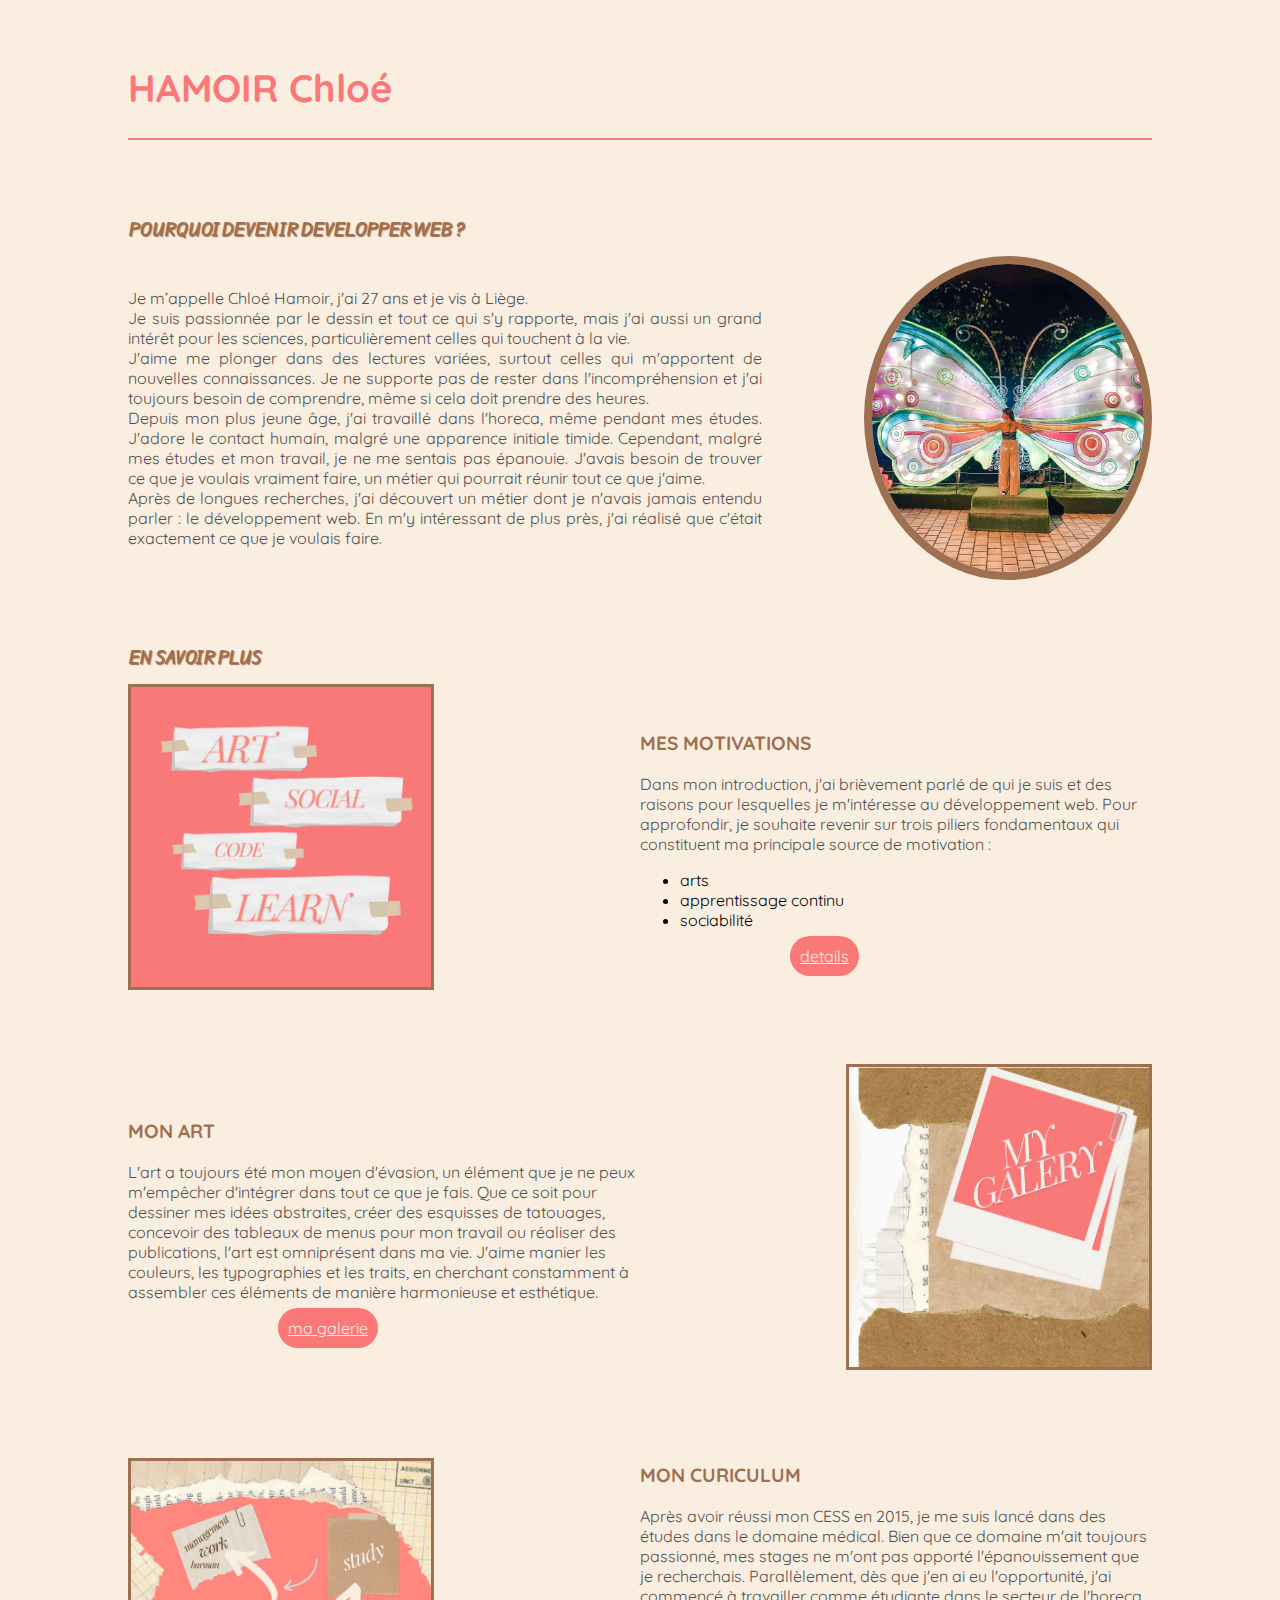
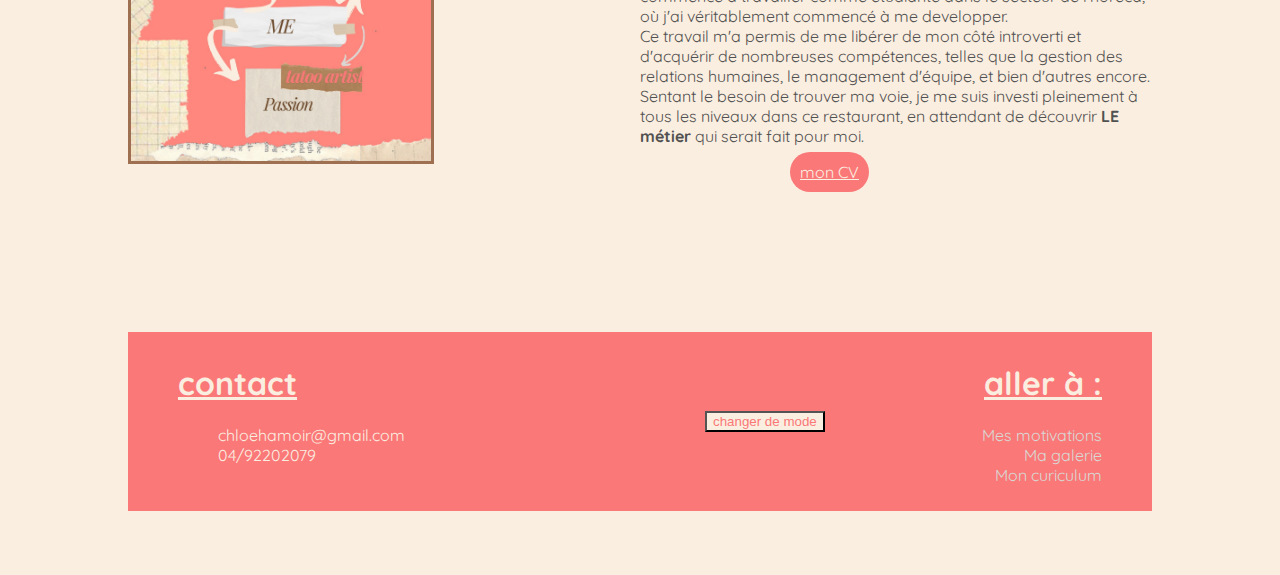
==== index.html @ cd2fcddd "changement lien" ====
<!DOCTYPE html>
<html lang="fr">
<head>
    <meta charset="UTF-8">
    <meta http-equiv="X-UA-compatible" content="IE=edge">
    <meta name="viewport" content="width=device-width, initial-scale=1.0">
    <title>mon portfolio</title>
    <link rel="stylesheet" href="style.css">

</head>


<body>
    <header>
        <div id="title1"><h1> HAMOIR Chloé <h1></div>  
    </header>

    <main>
    <section class="introduction">
        <h2> pourquoi devenir developper Web ?</h2>  
            <div class="intro">
            <p>Je m’appelle Chloé Hamoir, j'ai 27 ans et je vis à Liège. <br>
            Je suis passionnée par le dessin et tout ce qui s'y rapporte, mais j'ai aussi un grand intérêt pour les sciences, 
            particulièrement celles qui touchent à la vie.<br>
            J'aime me plonger dans des lectures variées, surtout celles qui m'apportent de nouvelles connaissances. 
            Je ne supporte pas de rester dans l'incompréhension et j'ai toujours besoin de comprendre, même si cela doit prendre des heures.
                <br>
            Depuis mon plus jeune âge, j'ai travaillé dans l'horeca, même pendant mes études. 
            J'adore le contact humain, malgré une apparence initiale timide. Cependant, malgré mes études et mon travail, 
            je ne me sentais pas épanouie. J'avais besoin de trouver ce que je voulais vraiment faire, 
            un métier qui pourrait réunir tout ce que j'aime.<br>
            Après de longues recherches, j'ai découvert un métier dont je n'avais jamais entendu parler : 
            le développement web. En m'y intéressant de plus près, j'ai réalisé que c'était exactement ce que je voulais faire.   
             </p>
            <img id=img1 src="images/chloe.JPG" alt="photo profil moi sur un papillon">
            </div>
    </section>
   
    <section class="content"> 
        <h2> en savoir plus </h2>
        <div class="plus">

            <div class="illustrationG">
                     <img src="images/motivation.jpeg" alt="collage style scracpboocking avec mes 3 motivations ">
            </div>

            <div class="sujet">
            <h3>mes motivations</h3>
                    <p>Dans mon introduction, j'ai brièvement parlé de qui je suis et des raisons pour lesquelles je m'intéresse au développement web. Pour approfondir, 
                    je souhaite revenir sur trois piliers fondamentaux qui constituent ma principale source de motivation :
                    <ul>
                        <li>arts </li>
                        <li> apprentissage continu</li>
                        <li> sociabilité </li>
                    </ul>
                </p>
               <a href="lien /index2.html"> details </a>
            </div>
        </div>

            <br>

        <div class="plus"> 
                <div class="sujet"> 
                <h3> mon art</h3>
                     <p> L'art a toujours été mon moyen d'évasion, un élément que je ne peux m'empêcher d'intégrer dans tout ce que je fais. Que ce soit pour dessiner mes idées abstraites, créer des esquisses de tatouages, concevoir des tableaux de menus pour mon travail ou réaliser des publications, l'art est omniprésent dans ma vie. 
                        J'aime manier les couleurs, les typographies et les traits, en cherchant constamment à assembler ces éléments de manière harmonieuse et esthétique.
                     </p>
                   <a href="lien /index3.html"> ma galerie </a> 
                    
                 </div>
                 <div class="illustrationD"> 
                    <img src="images/galery.jpeg" alt="collage scracpboocking avec le mot ART en grand">
                 </div>
        </div>

             <br>

        <div class="plus"> 
                 <div class="illustrationG"> 
                    <img src="images/CV.jpeg" alt="un brain storming de moi avec passion travail études">
                </div>
            <div class="sujet"> 
                <h3> mon curiculum </h3>
                <p> Après avoir réussi mon CESS en 2015, 
                    je me suis lancé dans des études dans le domaine médical. 
                    Bien que ce domaine m'ait toujours passionné, mes stages ne m'ont pas apporté l'épanouissement que je recherchais. 
                    Parallèlement, dès que j'en ai eu l'opportunité, j'ai commencé à travailler comme étudiante dans le secteur de l'horeca, 
                    où j'ai véritablement commencé à me developper.
                    <br>
                     Ce travail m'a permis de me libérer de mon côté introverti et d'acquérir de nombreuses compétences, 
                     telles que la gestion des relations humaines, le management d'équipe, et bien d'autres encore. Sentant le besoin de trouver ma voie, 
                     je me suis investi pleinement à tous les niveaux dans ce restaurant, en attendant de découvrir <b>LE métier </b> qui serait fait pour moi. 
                </p>
                <a href="lien /index4.html"> mon CV </a>
            </div>
        </div>
        </section>
    </main>

    <footer>
        <div class="go">
           <div id="contact">
               <h1 >contact</h1>
               <ul>
               <li>
                   chloehamoir@gmail.com
               </li>
               <li>
                   04/92202079
               </li>
              </ul>
           </div>
           <div id="darkmode">
           <button onclick="darkmode()"> changer de mode </button> 
          </div>
           <div id="pages">
               <h1> aller à : </h1>
                   <ul>
                   <li>
                        <a href="lien /index2.html"> Mes motivations</a>
                   </li>
                   <li>
                       <a href="lien /index3.html">Ma galerie </a>
                   </li>
                   <li>
                       <a href="lien /index4.html">Mon curiculum </a>
                   </li>
                   </ul>
           </div>
        </div>
       </footer>

 <script defer src="script.js" type="text/javascript"></script>
 
</body>
</html>
---- style.css ----
@import url('https://fonts.googleapis.com/css2?family=Edu+AU+VIC+WA+NT+Hand&family=Quicksand&display=swap');

body {
    font-family:"Quicksand", sans-serif; 
    margin: 5% 10%;;
    background-color: #faeee0;
}

#title1 {
    font-size: larger;
    color: #fa7878;
    border: 2px solid #fa7878;
    border-left: none;
    border-right: none;
    border-top: none;
}
header {
    padding-bottom: 15px;
}  

main {
    margin-top: 5px;
}
h2 {  
    font-family:"Edu AU VIC WA NT Hand", cursive;
    text-transform: uppercase;
    font-size:15px;
    color: #9F6F51;
    text-shadow: 1px 1px 1px #9F6F51;
    padding-top:50px;

}
h3 {
    font-size: larger;
    text-transform: uppercase;
    color: #9F6F51;

}
p{
    line-height: 20px ;
    color: rgb(81,81,81);
    font-size: 100%;
}


.intro{
    display: flex;
    flex-wrap: wrap;
    justify-content:space-between;
    align-items: center;
}
.intro #img1 {
    width: 150px;
    border: 8px solid #9F6F51;
    border-radius: 50%;
    flex: 3;

}
.intro p {
    flex: 7;
    margin-right: 10%;
    text-align: justify;
}



.content{
    margin-top:15px;
}

.content .plus {
    display: flex;
    align-items: center;
    justify-content: space-between;
    margin-bottom:50px;
}

.content .plus .illustrationG {
    flex: 5;   
}
.content .plus .illustrationG img {
    height: 300px;
    width:300px;
    margin-right: 15px;
    border: 3px solid #9F6F51;
}

.content .plus .illustrationD {
    flex: 5;
    text-align: right;
}
.content .plus .illustrationD img {
    height: 300px;
    width: 300px;
    margin-left: 15px;
    border: 3px solid #9F6F51;
}

.content .plus .sujet {
    flex: 5;
}
.content .plus .sujet a {
    background-color: #fa7878;
    padding:10px;
    border-radius: 25px;
    color:#faeee0;
    margin-left: 150px;
    cursor: pointer;
    }


    footer {
        margin-top: 150px;
        margin-bottom: 5%;
        padding: 10px 50px;
        color: #faeee0;
        background-color:#fa7878;
    }
    
    footer .go {
        display: flex;
        flex-direction: row;
        align-items: center;
        }
    
    footer #contact{
        margin-top: -20px;
       flex: 3;
    
    }
    footer #pages {
        text-align: right;
        flex: 7;
        margin-left: -150px;
    }
    footer h1{
        text-decoration: underline;
    }
    footer a {
        text-align: center;
        text-decoration: none;
        color: #D9D8D4;
        cursor: pointer;
      
    }
    
    footer ul {
        list-style-type: none;
        }
    footer button {
        background-color: #faeee0;
        color: #fa7878;
        text-decoration: none;
        margin-left: 300px;
   
    }
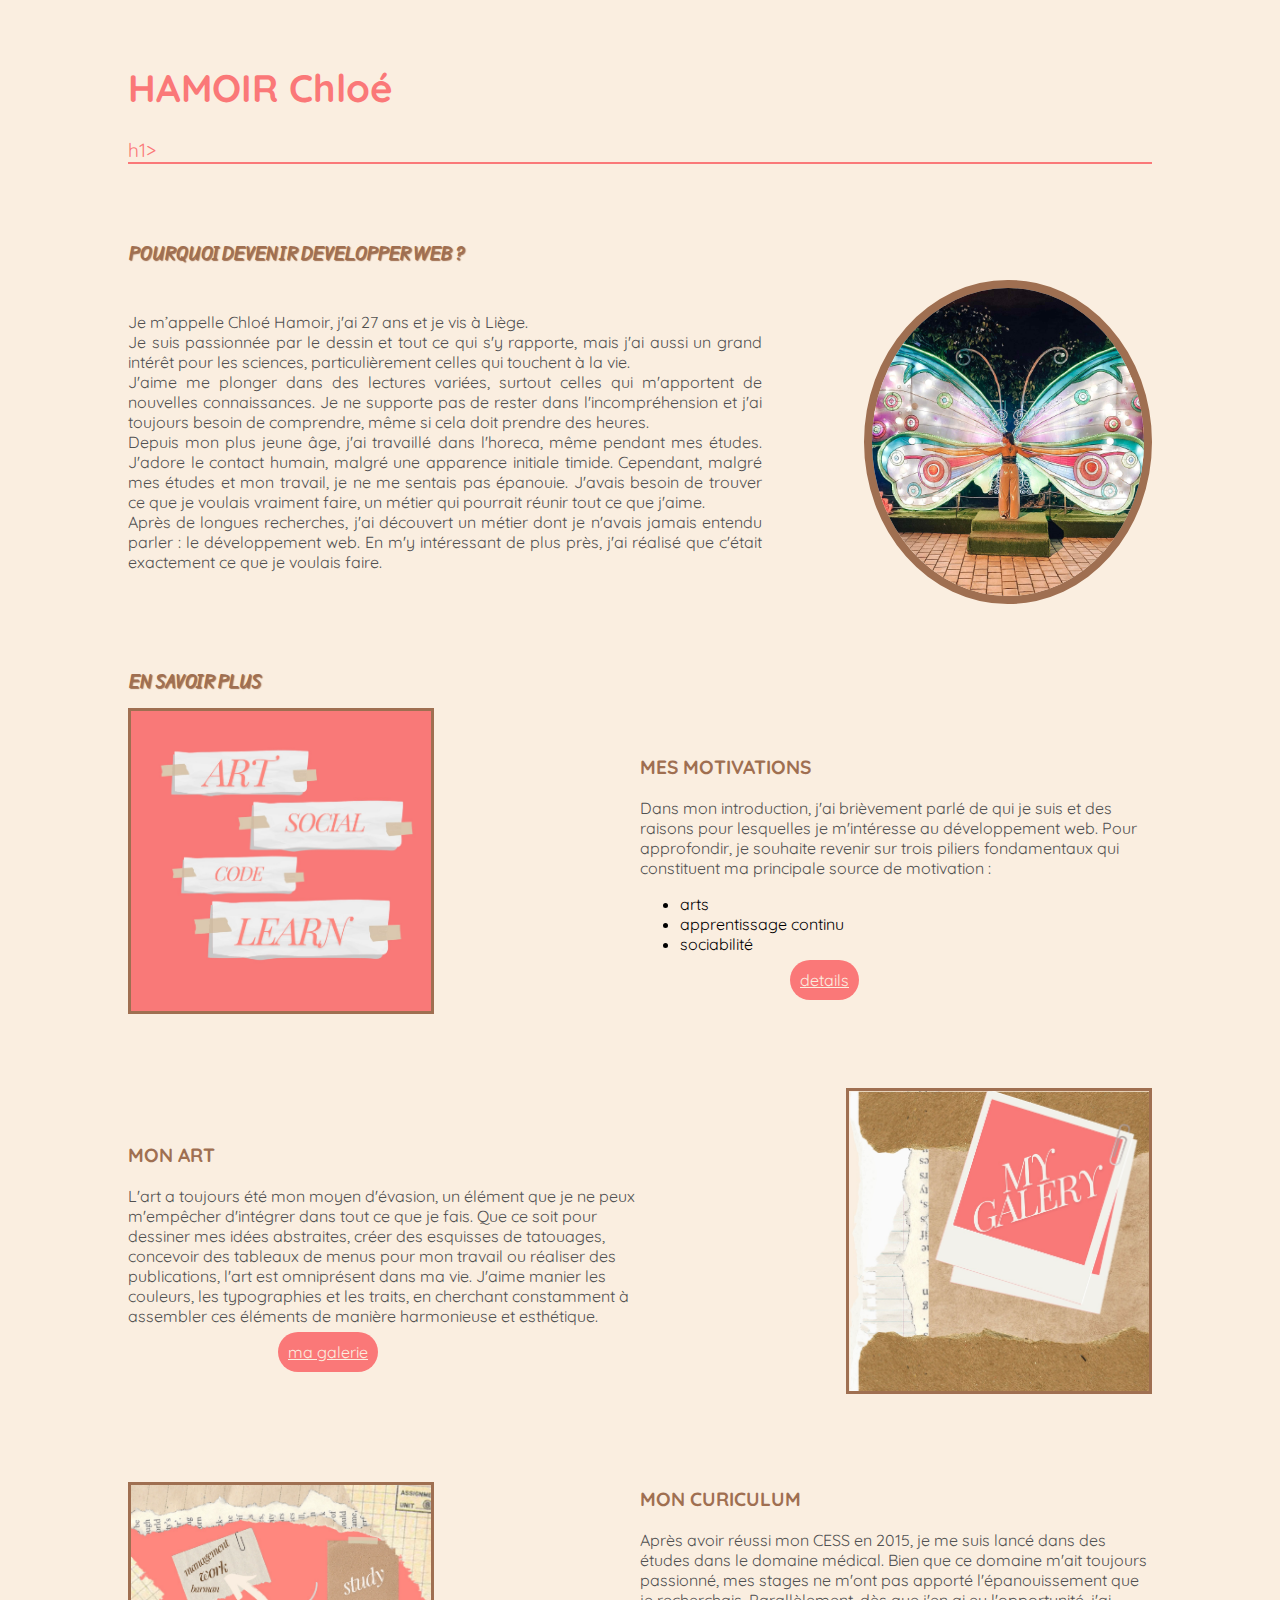
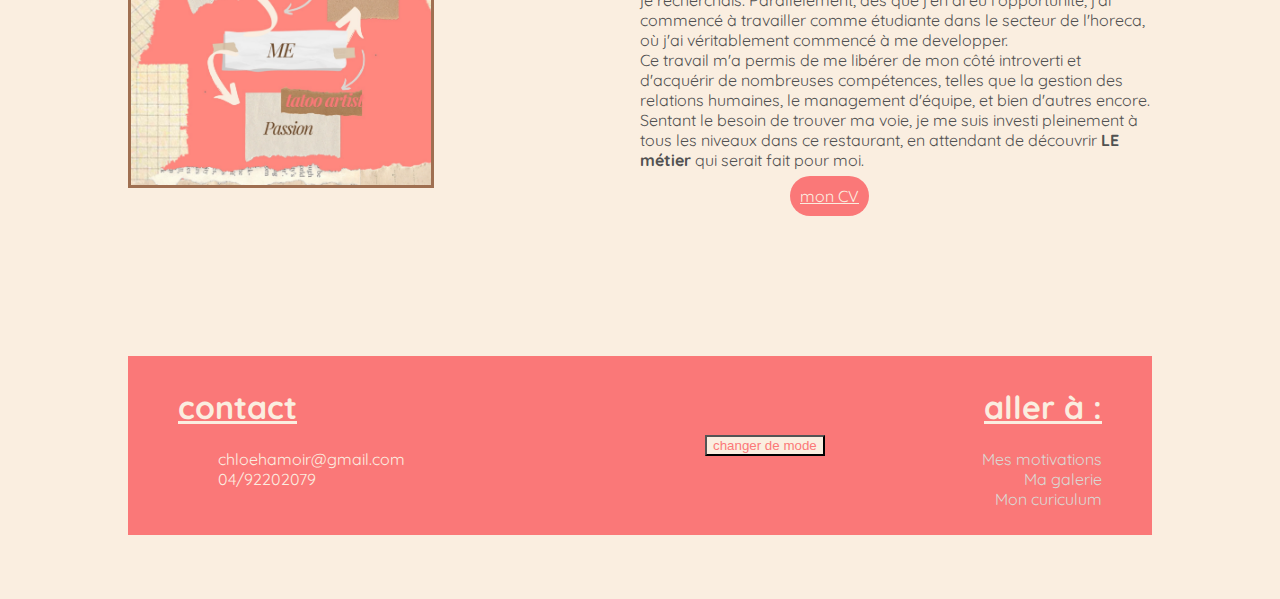
==== commit 574191da: "Update index.html" ====
--- a/index.html
+++ b/index.html
@@ -12,7 +12,7 @@
 
 <body>
     <header>
-        <div id="title1"><h1> HAMOIR Chloé <h1></div>  
+        <div id="title1"><h1> HAMOIR Chloé </h1>h1></div>  
     </header>
 
     <main>
@@ -131,7 +131,7 @@
         </div>
        </footer>
 
- <script defer src="script.js" type="text/javascript"></script>
+ <script defer src="https://littlefoxy1nk.github.io/mon-site.github.io/script.js" type="text/javascript"></script>
  
 </body>
 </html>
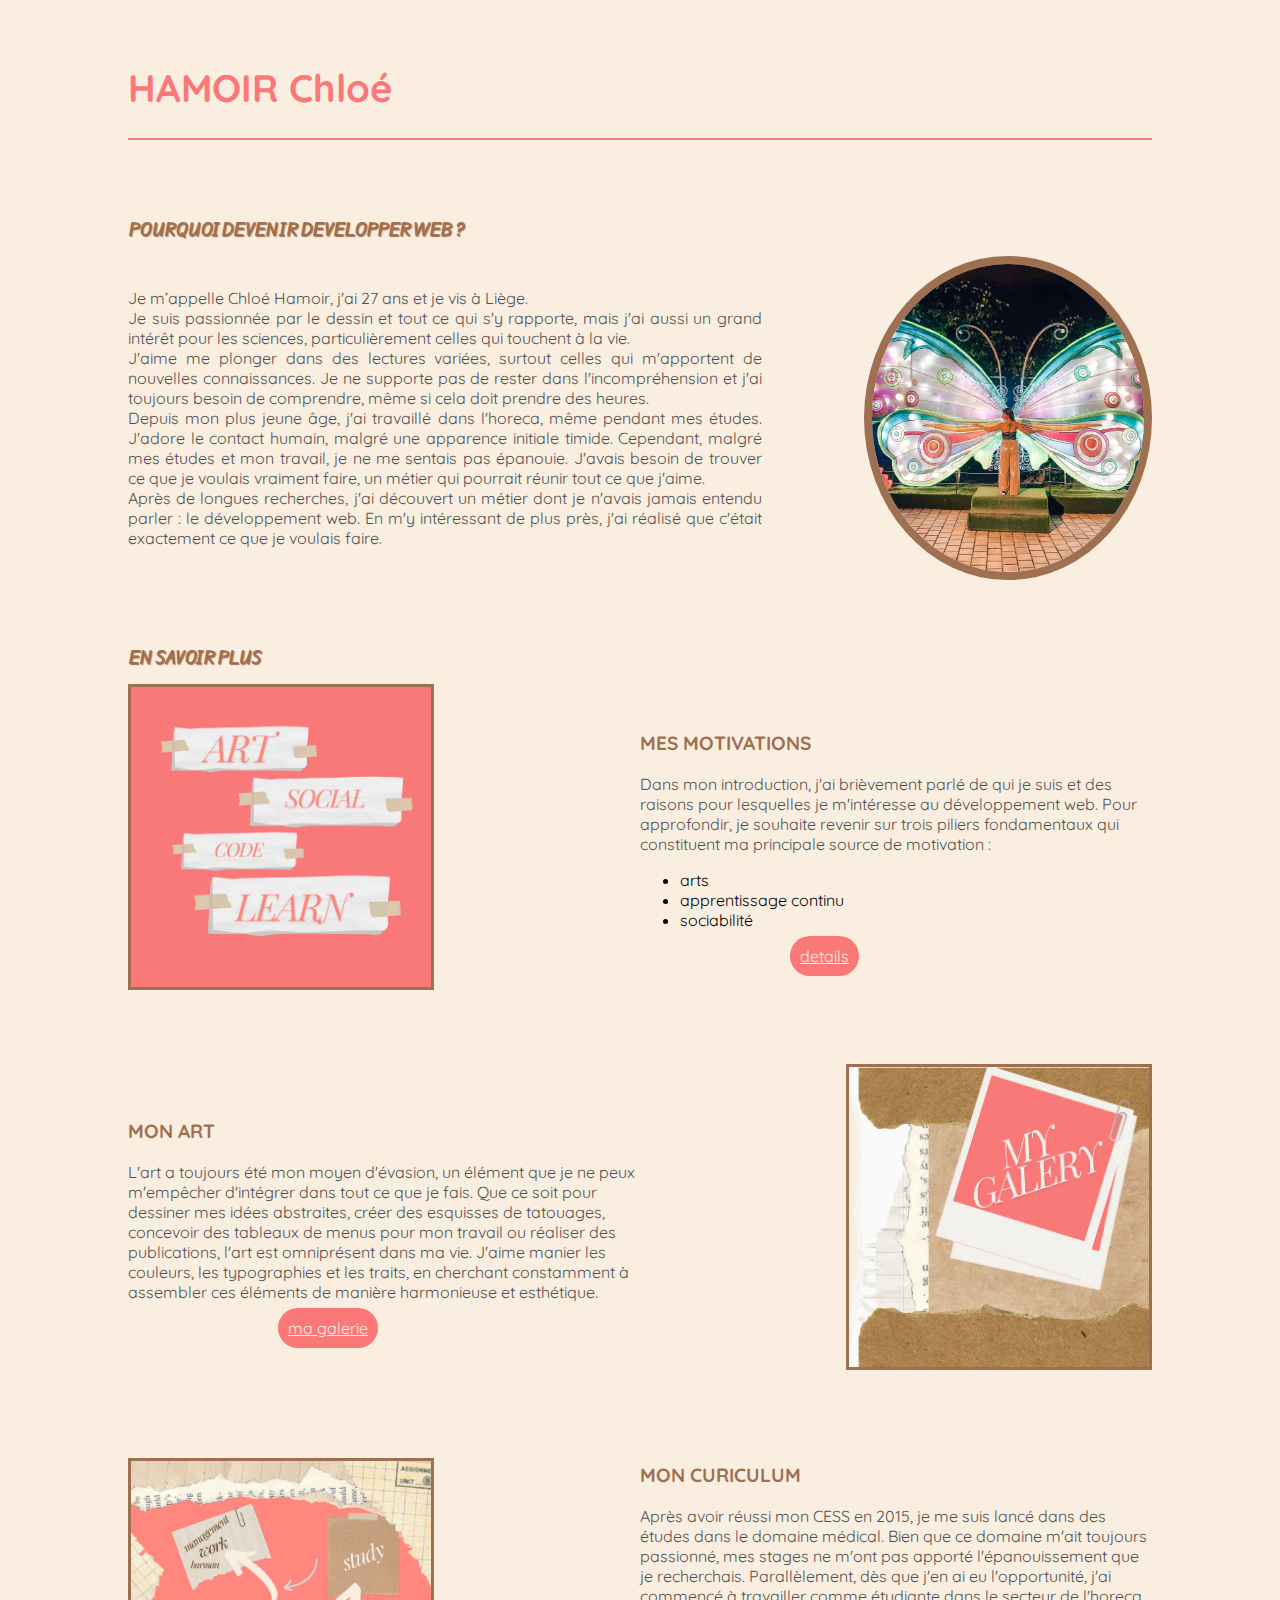
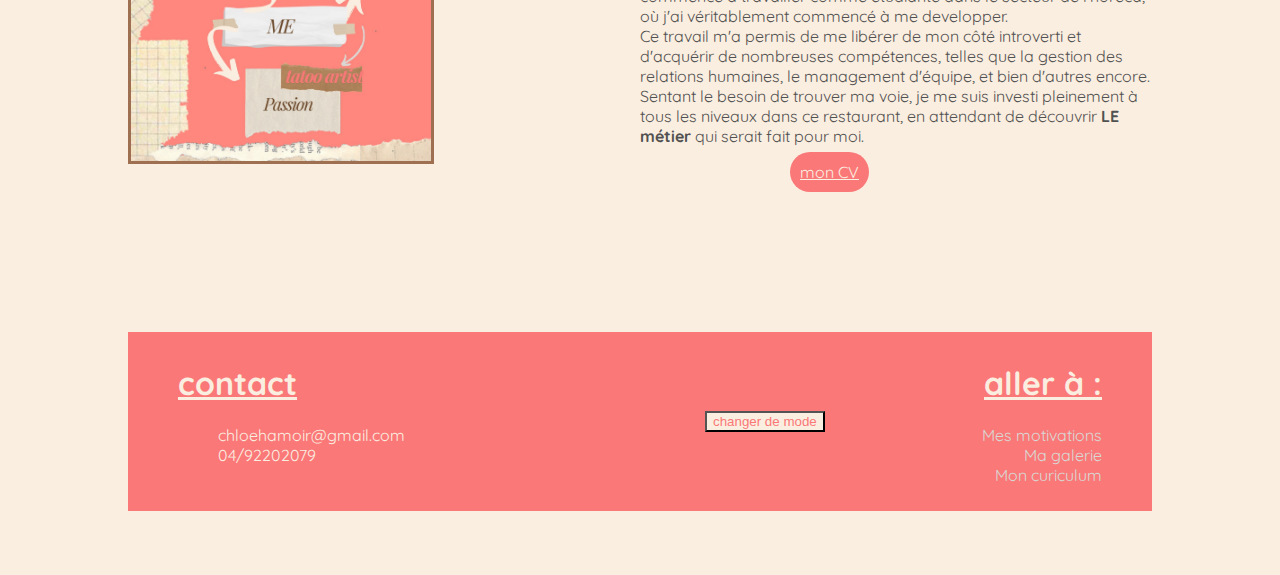
==== commit 867ad713: "Update index.html" ====
--- a/index.html
+++ b/index.html
@@ -12,7 +12,7 @@
 
 <body>
     <header>
-        <div id="title1"><h1> HAMOIR Chloé </h1>h1></div>  
+        <div id="title1"><h1> HAMOIR Chloé </h1></div>  
     </header>
 
     <main>
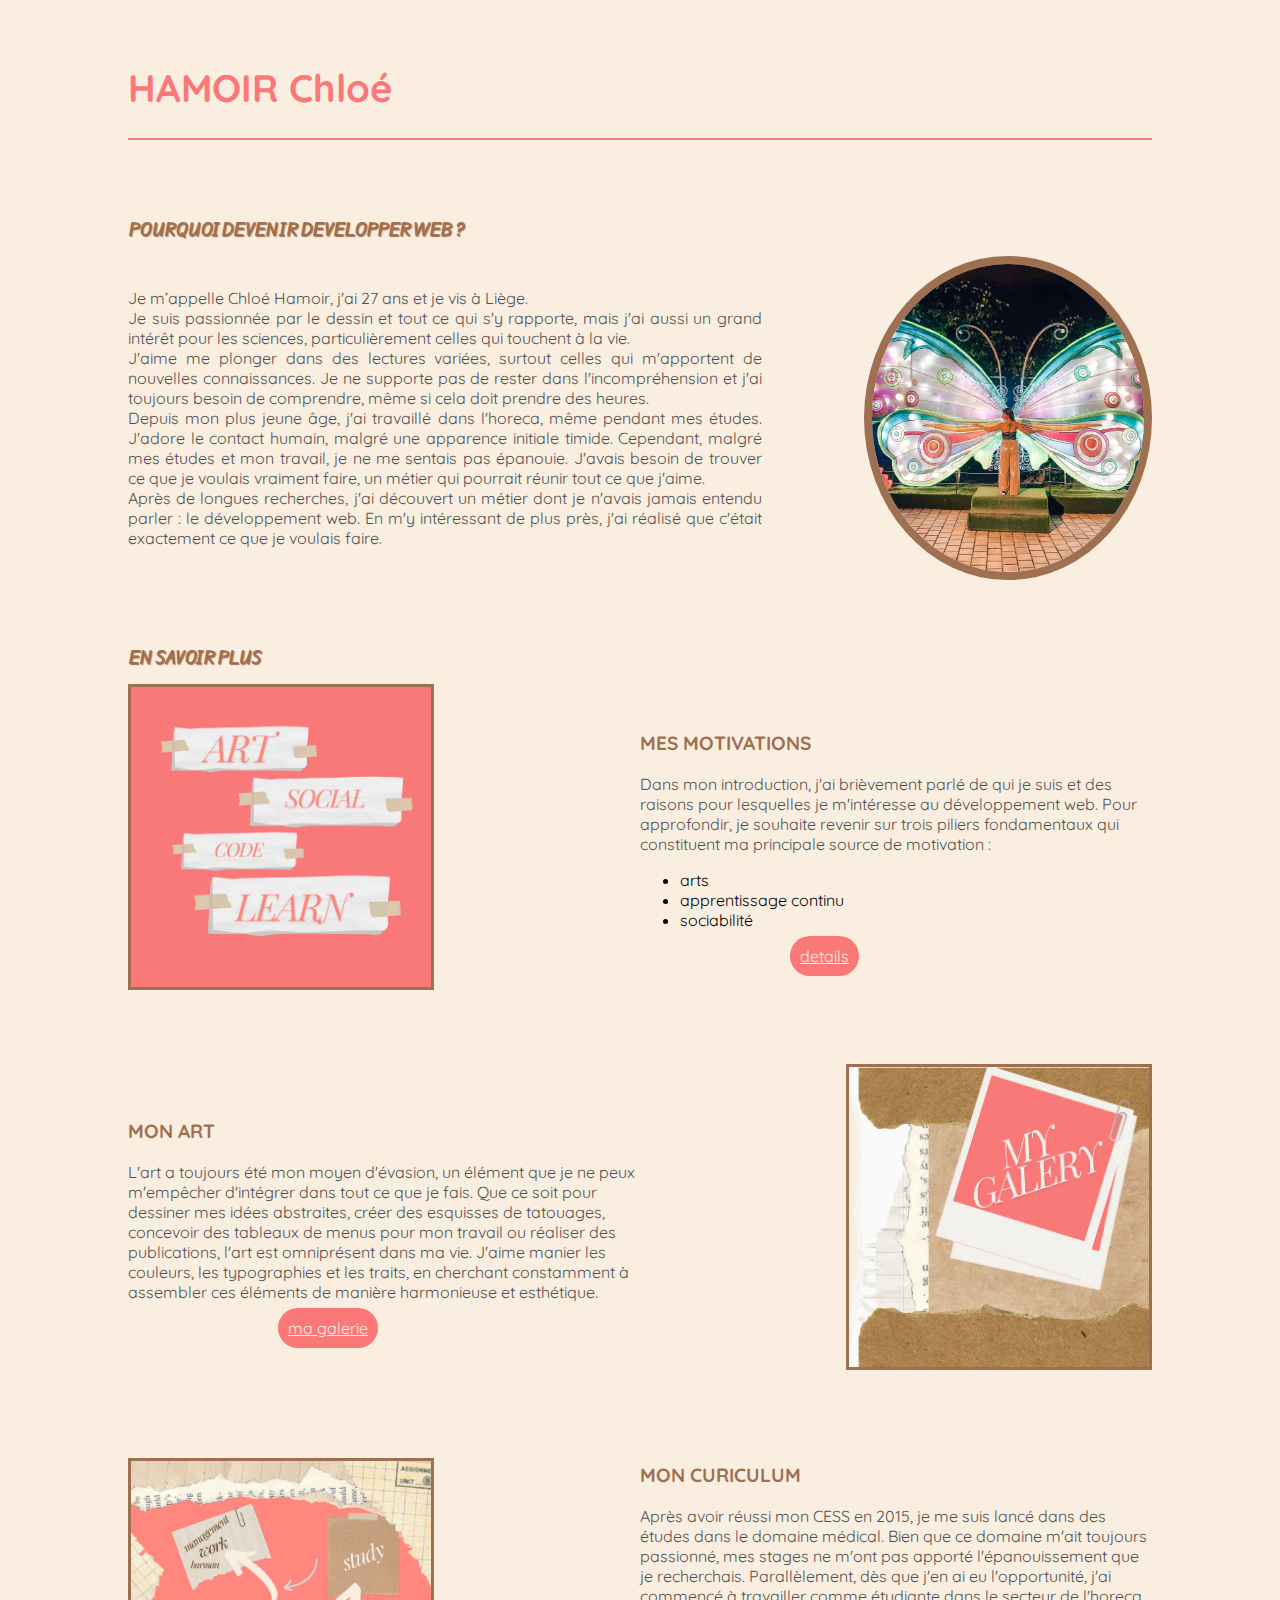
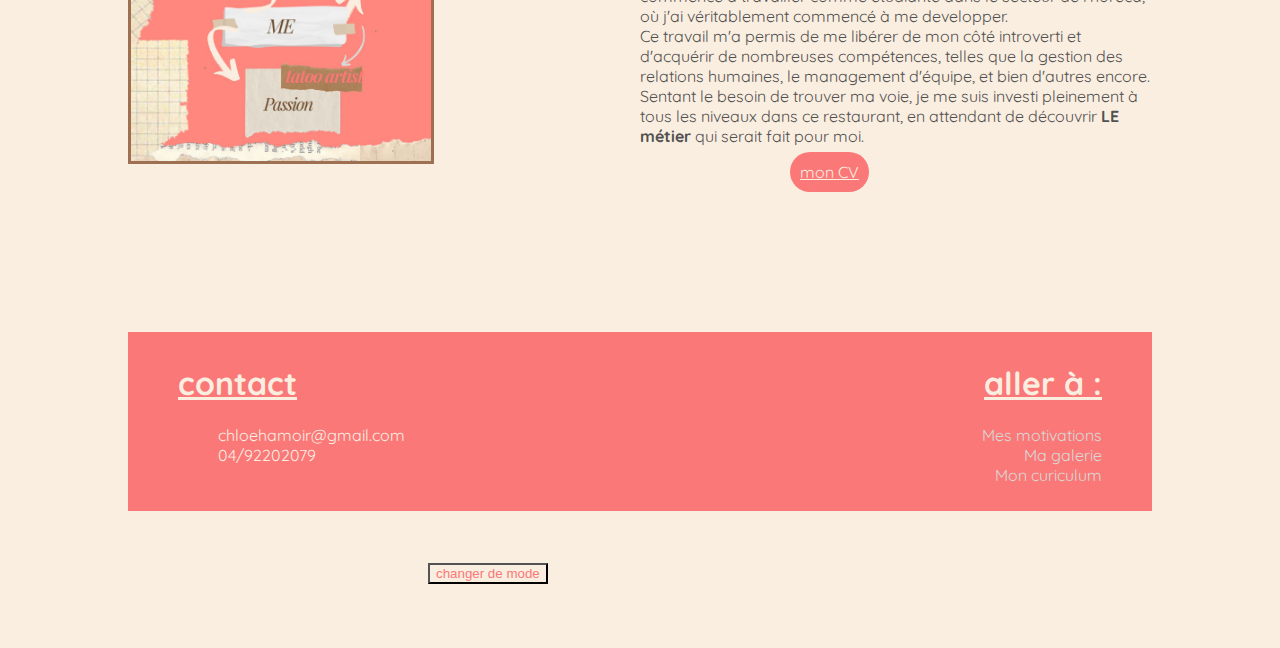
==== commit e4097422: "button" ====
--- a/index.html
+++ b/index.html
@@ -111,9 +111,6 @@
                </li>
               </ul>
            </div>
-           <div id="darkmode">
-           <button onclick="darkmode()"> changer de mode </button> 
-          </div>
            <div id="pages">
                <h1> aller à : </h1>
                    <ul>
@@ -130,6 +127,9 @@
            </div>
         </div>
        </footer>
+       <div id="dark">
+        <button onclick="darkMode()"> changer de mode </button> 
+    </div>
 
  <script defer src="https://littlefoxy1nk.github.io/mon-site.github.io/script.js" type="text/javascript"></script>
  
--- a/style.css
+++ b/style.css
@@ -147,7 +147,8 @@
     footer ul {
         list-style-type: none;
         }
-    footer button {
+    
+    button {
         background-color: #faeee0;
         color: #fa7878;
         text-decoration: none;
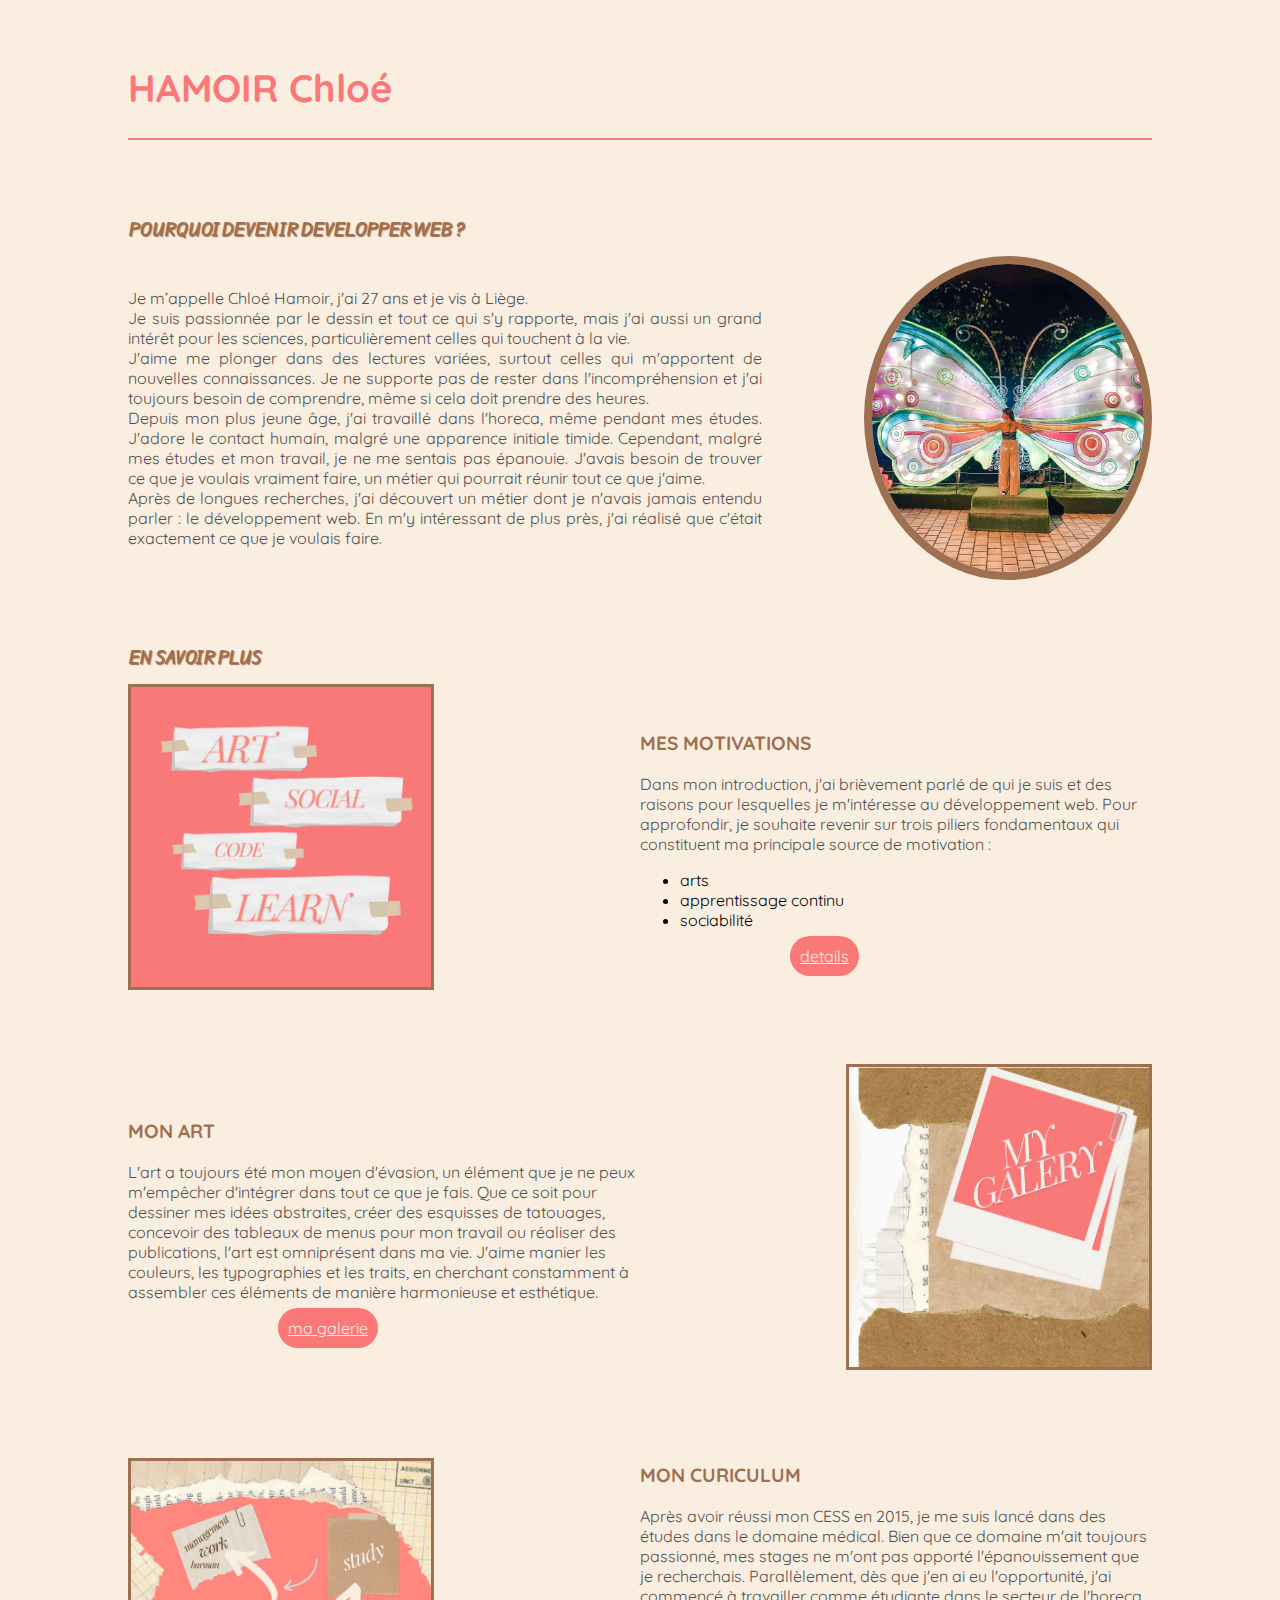
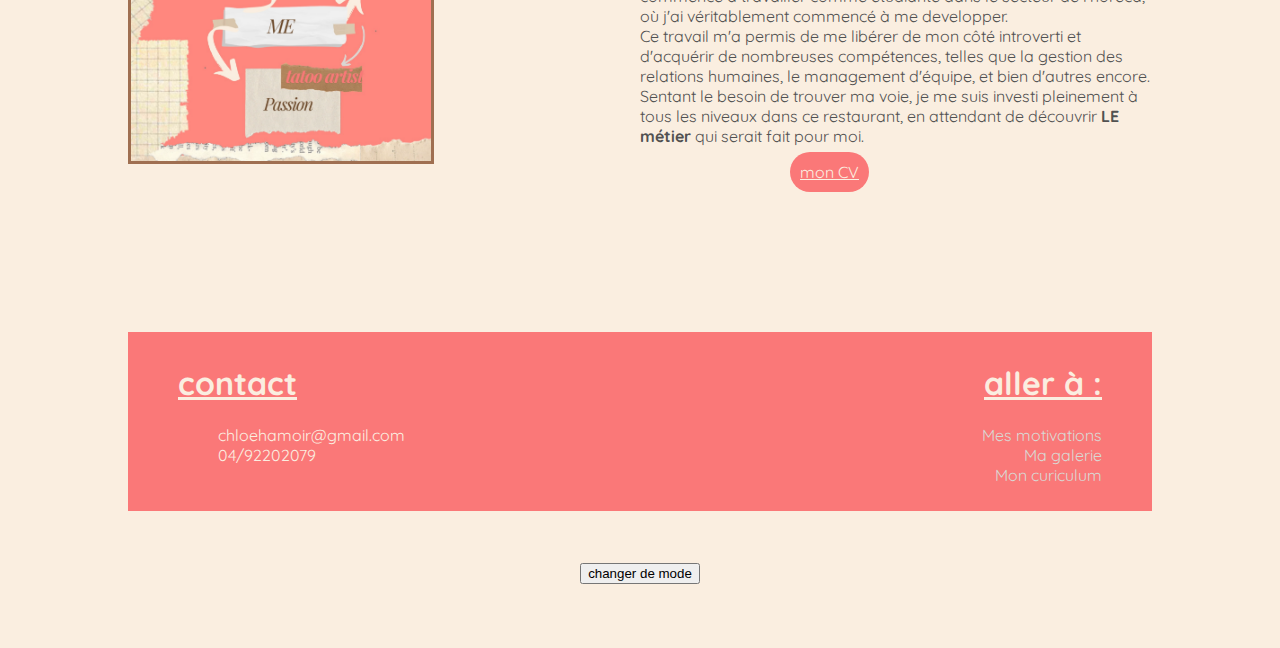
==== commit 93b6a122: "button" ====
--- a/index.html
+++ b/index.html
@@ -127,7 +127,8 @@
            </div>
         </div>
        </footer>
-       <div id="dark">
+    
+   <div id="dark">
         <button onclick="darkMode()"> changer de mode </button> 
     </div>
 
--- a/style.css
+++ b/style.css
@@ -148,11 +148,11 @@
         list-style-type: none;
         }
     
-    button {
+    body #dark {
         background-color: #faeee0;
         color: #fa7878;
         text-decoration: none;
-        margin-left: 300px;
+        text-align: center;
    
     }
     
